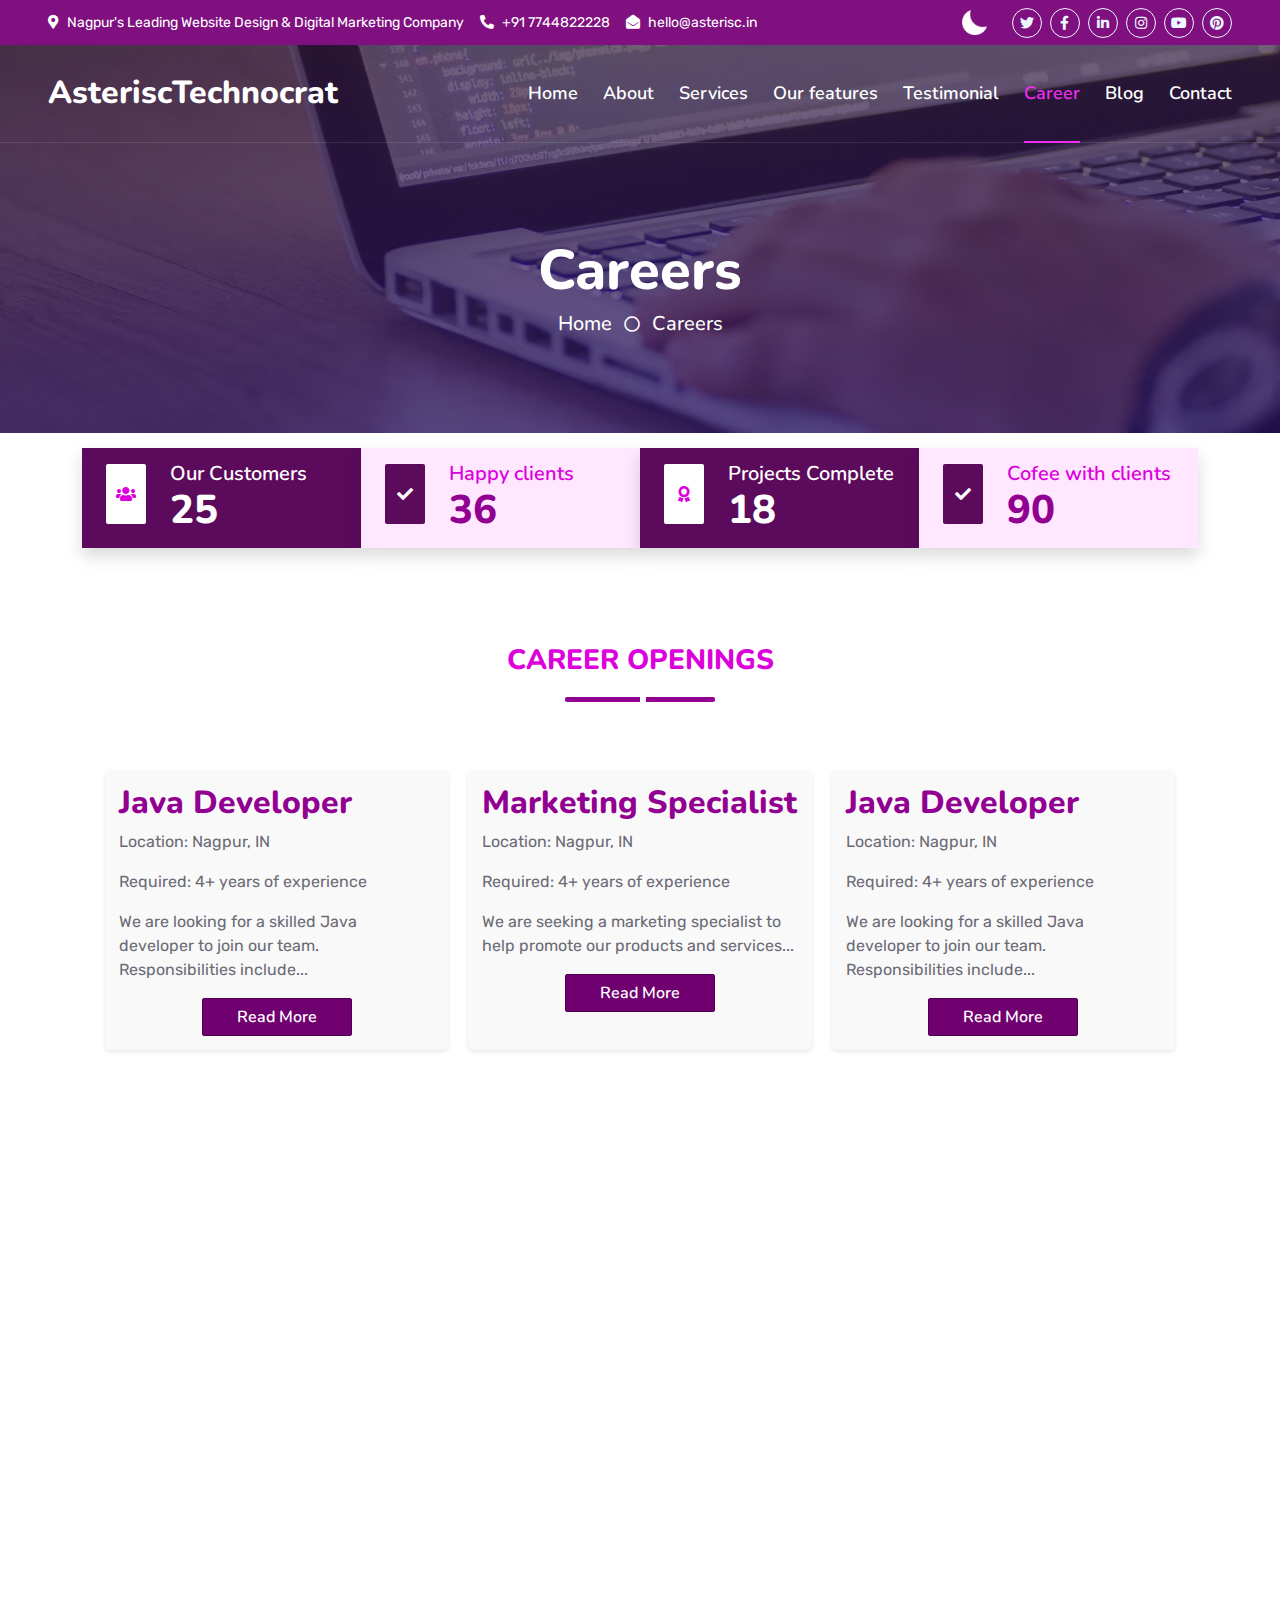
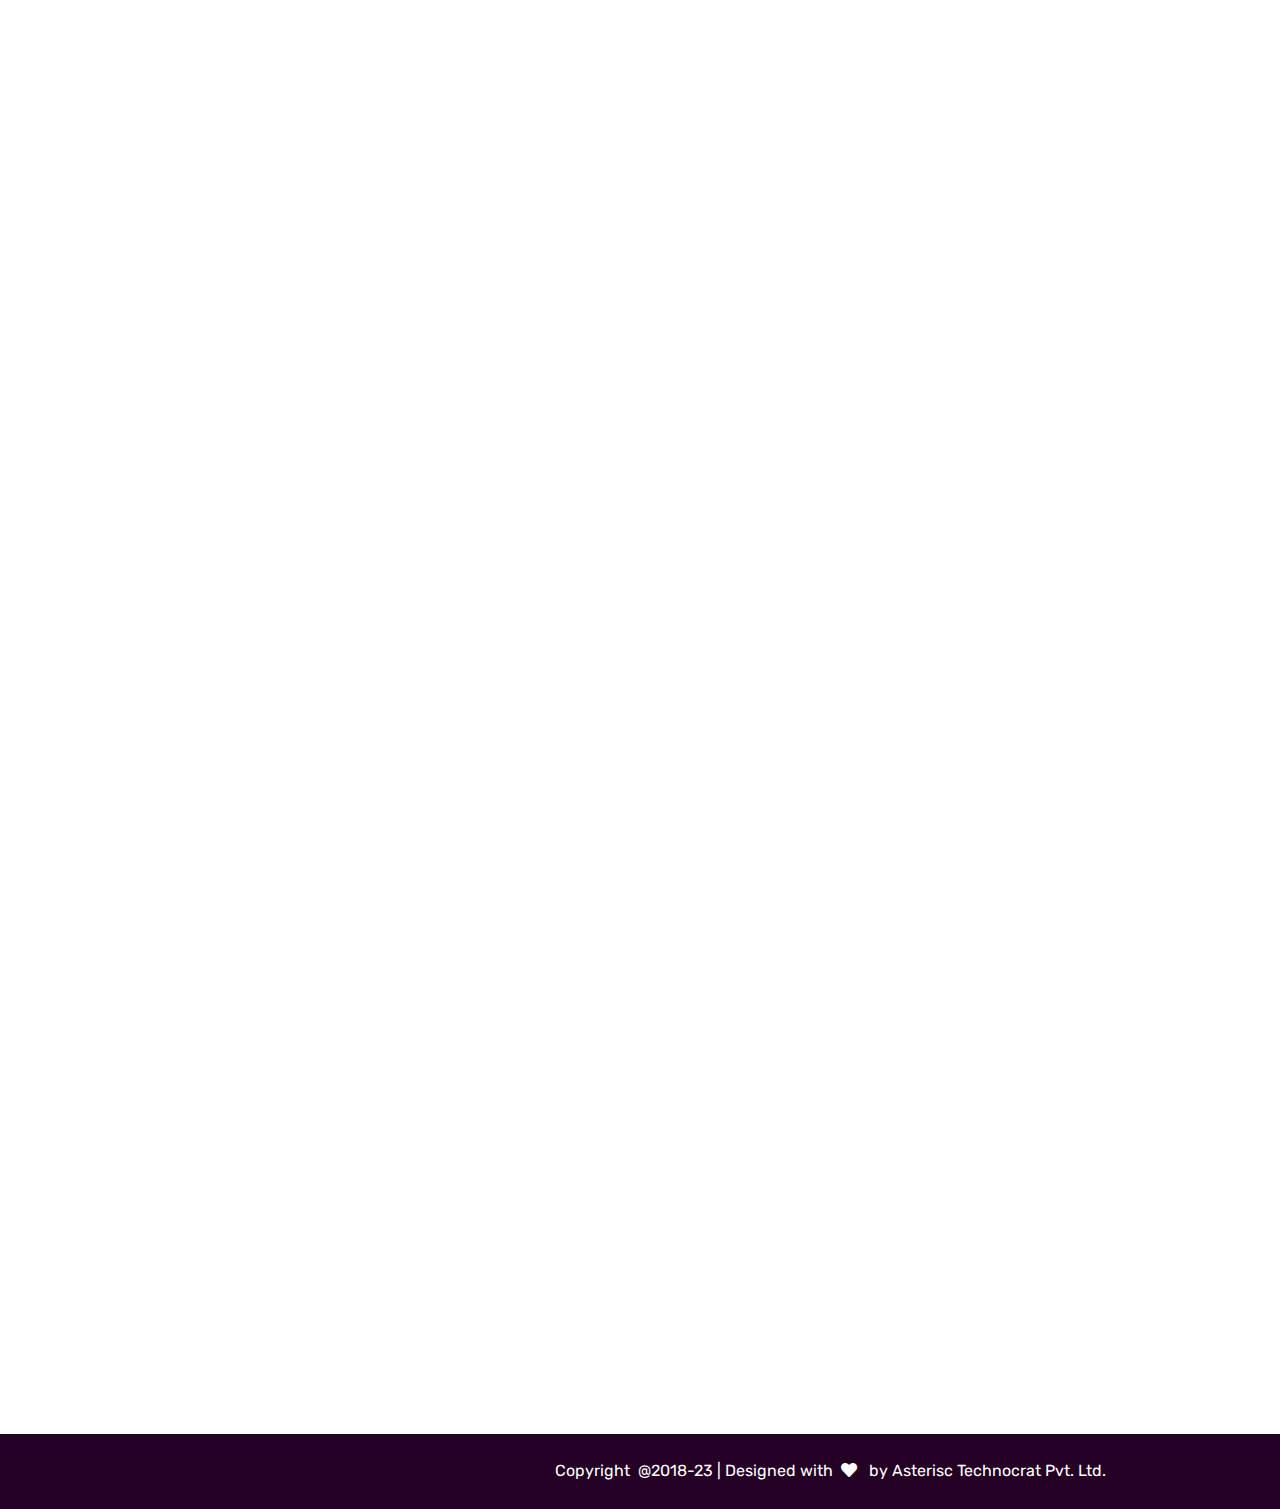
==== Careers.html @ 399f73cd "first commit" ====
<!DOCTYPE html>
<html lang="en">

<head>
    <meta charset="utf-8">
    <title>Web Designing Company in Nagpur -Mobile App, Software</title>
    <meta content="width=device-width, initial-scale=1.0" name="viewport">
    <meta content="Free HTML Templates" name="keywords">
    <meta content="Free HTML Templates" name="description">

    <!-- Favicon -->
    <link href="img/favicon.ico" rel="icon">

    <!-- Google Web Fonts -->
    <link rel="preconnect" href="https://fonts.googleapis.com">
    <link rel="preconnect" href="https://fonts.gstatic.com" crossorigin>
    <link href="https://fonts.googleapis.com/css2?family=Nunito:wght@400;600;700;800&family=Rubik:wght@400;500;600;700&display=swap" rel="stylesheet">

    <!-- Icon Font Stylesheet -->
    <link href="https://cdnjs.cloudflare.com/ajax/libs/font-awesome/5.10.0/css/all.min.css" rel="stylesheet">
    <link href="https://cdn.jsdelivr.net/npm/bootstrap-icons@1.4.1/font/bootstrap-icons.css" rel="stylesheet">

    <!-- Libraries Stylesheet -->
    <link href="lib/owlcarousel/assets/owl.carousel.min.css" rel="stylesheet">
    <link href="lib/animate/animate.min.css" rel="stylesheet">

    <!-- Customized Bootstrap Stylesheet -->
    <link href="css/bootstrap.min.css" rel="stylesheet">

    <!-- Template Stylesheet -->
    <link href="css/style.css" rel="stylesheet">
    <script type="text/javascript" defer="true"></script>
    <style>
        .bg-darks {
  background-color: #191919 !important;
}

    </style><style>
        .bg-darks {
  background-color: #191919 !important;
}

.card {
      background-color: #f9f9f9; /* off-white background color */
      padding: 14px;
      border-radius: 5px;
      box-shadow: 0 2px 4px rgba(0, 0, 0, 0.1); /* box shadow */
    }
    .container2 {
      max-width: 1110px;
      margin: 20px auto;
      padding: 20px;
      display: grid;
      grid-template-columns: repeat(auto-fit, minmax(250px, 1fr));
      grid-gap: 20px;
    }
    </style>

</head>

<body>
    <!-- Spinner Start -->
    <div id="spinner" class="show bg-white position-fixed translate-middle w-100 vh-100 top-50 start-50 d-flex align-items-center justify-content-center">
        <div class="spinner"></div>
    </div>
    <!-- Spinner End -->


    <!-- Topbar Start -->
    <div class="container-fluid bg-dark px-5 d-none d-lg-block">
        <div class="row gx-0">
            <div class="col-lg-8 text-center text-lg-start mb-2 mb-lg-0">
                <div class="d-inline-flex align-items-center" style="height: 45px;">
                    <small class="me-3 text-light"><a href="https://g.page/technocratasterisc?share"><i class="fa fa-map-marker-alt me-2"></i>Nagpur's Leading Website Design & Digital Marketing Company</a></small>
                    <small class="me-3 text-light"><a href="tel:91-7744822228"><i class="fa fa-phone-alt me-2"></i>+91 7744822228</a></small>
                    <small class="text-light"><a href="mailto: hello@asterisc.com"><i class="fa fa-envelope-open me-2"></i>hello@asterisc.in</a></small>
                </div>
            </div>
            <div class="col-lg-4 text-center text-lg-end">
                <div class="d-inline-flex align-items-center" style="height: 45px;">
                    <button onclick="darkTheme()" class="btn btn-sm  me-5" id="bark-mode">
                        <img src="img/darkTheme.webp" height="25px" width="25px" class=""></img>    
                        </button>
                    <a class="btn btn-sm btn-outline-light btn-sm-square rounded-circle me-2" href="https://twitter.com/AsteriscI"><i class="fab fa-twitter fw-normal"></i></a>
                    <a class="btn btn-sm btn-outline-light btn-sm-square rounded-circle me-2" href="https://www.facebook.com/technocrat.asterisc"><i class="fab fa-facebook-f fw-normal"></i></a>
                    <a class="btn btn-sm btn-outline-light btn-sm-square rounded-circle me-2" href="https://www.linkedin.com/in/asterisc-computer-705522198/"><i class="fab fa-linkedin-in fw-normal"></i></a>
                    <a class="btn btn-sm btn-outline-light btn-sm-square rounded-circle me-2" href="https://www.instagram.com/asterisc.in/"><i class="fab fa-instagram fw-normal"></i></a>
                    <a class="btn btn-sm btn-outline-light btn-sm-square rounded-circle me-2" href="https://www.youtube.com/channel/UC874req7IgQzGOZ1MfTMlVA"><i class="fab fa-youtube fw-normal"></i></a>
                    <a class="btn btn-sm btn-outline-light btn-sm-square rounded-circle " href="https://in.pinterest.com/asteriscin"><i class="fab fa-pinterest fw-normal"></i></a>

                </div>
            </div>
        </div>
    </div>
    <!-- Topbar End -->


    <!-- Navbar Start -->
    <div class="container-fluid position-relative p-0">
        <nav class="navbar navbar-expand-lg navbar-dark px-5 py-3 py-lg-0">
            <a href="index.html" class="navbar-brand p-0">
                <h2 class="m-0"><i class></i>Asterisc<i class></i>Technocrat</h2>
                        </a>
            <button class="navbar-toggler" type="button" data-bs-toggle="collapse" data-bs-target="#navbarCollapse">
                <span class="fa fa-bars"></span>
            </button>
            <div class="collapse navbar-collapse" id="navbarCollapse">
                <div class="navbar-nav ms-auto py-0">
                    <a href="index.html" class="nav-item nav-link">Home</a>
                    <a href="about.html" class="nav-item nav-link ">About</a>
                    <a href="service.html" class="nav-item nav-link">Services</a>
                    <a href="feature.html" class="nav-item nav-link">Our features</a>
                    <a href="testimonial.html" class="nav-item nav-link">Testimonial</a>
                    <a href="Careers.html" class="nav-item nav-link active">Career</a>
                    <a href="blog.html" class="nav-item nav-link">Blog</a>
                    <a href="contact.html" class="nav-item nav-link">Contact</a>
                </div>
             
            </div>
        </nav>

        <div class="container-fluid bg-primary py-5 bg-header-2" style="margin-bottom: 90px;">
            <div class="row py-5">
                <div class="col-12 pt-lg-5 mt-lg-5 text-center">
                    <h1 class="display-4 text-white animated zoomIn">Careers</h1>
                    <a href="index.html" class="h5 text-white">Home</a>
                    <i class="far fa-circle text-white px-2"></i>
                    <a href="" class="h5 text-white">Careers</a>
                </div>
            </div>
        </div>
    </div>
    <!-- Navbar End -->


    <!-- Full Screen Search Start -->
    <div class="modal fade" id="searchModal" tabindex="-1">
        <div class="modal-dialog modal-fullscreen">
            <div class="modal-content" style="background: rgba(9, 30, 62, .7);">
                <div class="modal-header border-0">
                    <button type="button" class="btn bg-white btn-close" data-bs-dismiss="modal" aria-label="Close"></button>
                </div>
                <div class="modal-body d-flex align-items-center justify-content-center">
                    <div class="input-group" style="max-width: 600px;">
                        <input type="text" class="form-control bg-transparent border-primary p-3" placeholder="Type search keyword">
                        <button class="btn btn-primary px-4"><i class="bi bi-search"></i></button>
                    </div>
                </div>
            </div>
        </div>
    </div>
    <!-- Full Screen Search End -->
      <!-- Facts Start -->
      <div class="container-fluid facts py-5 pt-lg-0">
        <div class="container py-5 pt-lg-0">
            <div class="row gx-0">
               
                <div class="col-lg-3 wow zoomIn" data-wow-delay="0.1s">
                    <div class="bg-primary shadow d-flex align-items-center justify-content-center p-4" style="height: 100px;">
                        <div class="bg-white d-flex align-items-center justify-content-center rounded mb-2" style="width: 60px; height: 60px;">
                            <i class="fa fa-users text-primary"></i>
                        </div>
                        <div class="ps-4">
                            <h5 class="text-white mb-0"style="width: 167px;">Our Customers</h5>
                            <h1 class="text-white mb-0" data-toggle="counter-up">70</h1>
                        </div>
                    </div>
                </div>
                
                <div class="col-lg-3 wow zoomIn" data-wow-delay="0.3s">
                    <div class="bg-light shadow d-flex align-items-center justify-content-center p-4" style="height: 100px;">
                        <div class="bg-primary d-flex align-items-center justify-content-center rounded mb-2" style="width: 60px; height: 60px;">
                            <i class="fa fa-check text-white"></i>
                        </div>
                        
                        <div class="ps-4">
                            <h5 class="text-primary mb-0"style="width: 167px;">Happy clients</h5>
                            <h1 class="mb-0" data-toggle="counter-up">100</h1>
                        </div>
                    </div>
                </div>
    
                <div class="col-lg-3 wow zoomIn" data-wow-delay="0.6s">
                    <div class="bg-primary shadow d-flex align-items-center justify-content-center p-4" style="height: 100px;">
                        <div class="bg-white d-flex align-items-center justify-content-center rounded mb-2" style="width: 60px; height: 60px;">
                            <i class="fa fa-award text-primary"></i>
                        </div>
                        <div class="ps-4">
                            <h5 class="text-white mb-0"style="width: 167px;">Projects Complete</h5>
                            <h1 class="text-white mb-0" data-toggle="counter-up">50</h1>
                        </div>
                    </div>
                </div>
                <div class="col-lg-3 wow zoomIn" data-wow-delay="0.3s">
                    <div class="bg-light shadow d-flex align-items-center justify-content-center p-4" style="height: 100px;">
                        <div class="bg-primary d-flex align-items-center justify-content-center rounded mb-2" style="width: 60px; height: 60px;">
                            <i class="fa fa-check text-white"></i>
                        </div>
                        <div class="ps-4">
                            <h5 class="text-primary mb-0"style="width: 167px;">Cofee with clients</h5>
                            <h1 class="mb-0" data-toggle="counter-up">250</h1>
                        </div>
                    </div>
                </div>
            </div>
        </div>
    </div>
    <div class="position-relative pb-3 mb-5 mx-auto">
        <h3 class=" text-center fw-bold text-primary text-uppercase">Career Openings</h3>
        <div class="section-title text-center position-relative pb-3 mb-5 mx-auto"></div>

        <div class="container2">
         <div class="card">
          <h2 class="job-title">Java Developer</h2>
          <p class="job-location">Location: Nagpur, IN</p>
          <p class="job-description">Required: 4+ years of experience</p>
          <p class="job-description">We are looking for a skilled Java developer to join our team. Responsibilities include...</p>
          <div style="text-align: center;">
          <a href="description.html" class="btn btn-success"embed style="width:150px"><span>Read More</span></a>
          </div>
        </div>
    
        <div class="card" >
            <h2 class="job-title">Marketing Specialist</h2>
            <p class="job-location">Location: Nagpur, IN</p>
            <p class="job-description">Required: 4+ years of experience</p>
            <p class="job-description">We are seeking a marketing specialist to help promote our products and services...</p>
            <div style="text-align: center;">
            <a href="description.html"  class="btn btn-success"embed style="width:150px"><span>Read More</span></a>
             </div>  
         </div>
    
         <div class="card">
            <h2 class="job-title">Java Developer</h2>
            <p class="job-location">Location: Nagpur, IN</p>
            <p class="job-description">Required: 4+ years of experience</p>
            <p class="job-description">We are looking for a skilled Java developer to join our team. Responsibilities include...</p>
            <div style="text-align: center;">
            <a href="description.html" class="btn btn-success"embed style="width:150px"><span>Read More</span></a>
            </div>
      </div>
    </div>
 
  
    <!-- Facts end -->
    <div class="container-fluid py-5 wow fadeInUp" data-wow-delay="0.1s">
        <div class="container py-5">
            <div class="text-center position-relative pb-3 mb-5 mx-auto">
                
                <h3 class="fw-bold text-primary text-uppercase">Want to join us ?</h3>
                <div class="section-title text-center position-relative pb-3 mb-5 mx-auto"></div>

                <p>This page is our personal favourite page of our website. Why? Because this page connects us with some of the best people that we get to work with and grow with. Do you think you are one surrounded by the best in what you do? Are you someone who loves to take responsibilities and for your actions see things through? Are you someone who is always think to learn something latest and just doesn't get satisfied with anything less than the best satisfactory? Well then, we would love to discuss with you. Asterisc Technocrat think you would like us Some of our current opening positions are listed on like indeed & another job portal! Nevertheless, even if you don't find an suitable opening position here, you can always write to contact us at hello@asterisc.in.
                We might just finish up creating position for you if we love meeting with you.</p>
            </div>
        </div>
    </div>

<div class="container1">
    <iframe class="responsive-iframe" src="https://www.youtube.com/embed/h1yyJm-cZbY"></iframe>
</div>
          
   </div>
   </div>

    <div class="container-fluid wow fadeInUp" data-wow-delay="0.1s">
        <div class="container">
            <div class="section-title text-center position-relative pb-3 mb-5 mx-auto">
                <h3 class="fw-bold text-primary text-uppercase">We are hiring ! Your Skills are valuable</h3>
               <p> Please apply on a suitable position for your profile from here itself and our representative members will get back to you.
                Directly you can contact us hr@asterisc.in or show up considering a walk-in.</p>
            </div>
        <div style="text-align: center;">
           <a href="https://asterisc.in/" target="_blank" class="btn btn-success"embed style="width:200px;width:200px"><span>JOIN TRAINING</span></a>
        </div> 
        </div>  
    </div>
    <!-- Footer Start -->
    <div class="container-fluid bgs text-light mt-5 wow fadeInUp" data-wow-delay="0.1s">
        <div class="container">
            <div class="row gx-5">
                <div class="col-lg-4 col-md-6 footer-about">
                    <div class="bg-dark d-flex flex-column align-items-center justify-content-center text-center h-100 bg-primary p-4">
                        <a href="index.html" class="navbar-brand">
                            <h2 class="m-0 text-white"><i ></i>AsteriscTechnocrat</h2>
                        </a>
                        <p class="mt-3 mb-4">is a innovative on e-commerce company based in Nagpur. With 22+ teams & we are leading the tech provision charge for top brands on social media & searching platforms with secure access service any time & any where.</p>
                        <form action="">
                            <div class="input-group">
                                <input type="text" class="form-control border-white p-3" placeholder="Your Email">
                                <button class="btn btn-dark">Sign Up</button>
                            </div>
                        </form>
                    </div>
                </div>
                <div class="col-lg-8 col-md-6">
                    <div class="row gx-5">
                        <div class="col-lg-4 col-md-12 pt-5 mb-5">
                            <div class="section-title section-title-sm position-relative pb-3 mb-4">
                                <h3 class="text-light mb-0">Get In Touch</h3>
                            </div>
                            <div class="d-flex mb-2">
                                <i class="bi bi-geo-alt text-primary me-2"></i>
                                <p class="mb-0"><a href="https://g.page/technocratasterisc?share">AsteriscTechnocrat Pvt. Ltd 151, Friends Colony, Katol Road, Nagpur</a></p>
                            </div>
                            <div class="d-flex mb-2">
                                <i class="bi bi-envelope-open text-primary me-2"></i>
                                <p class="mb-0"><a href="mailto: hello@asterisc.com">hello@asterisc.in</a></p>
                            </div>
                            <div class="d-flex mb-2">
                                <i class="bi bi-telephone text-primary me-2"></i>
                                <p class="mb-0"><a href="tel:91-7744822228"></a>+91-7744822228</p></p>
                            </div>
                            <div class="d-flex mt-4">
                                <a class="btn btn-primary btn-square me-2" href="https://twitter.com/AsteriscI"><i class="fab fa-twitter fw-normal"></i></a>
                                <a class="btn btn-primary btn-square me-2" href="https://www.facebook.com/technocrat.asterisc"><i class="fab fa-facebook-f fw-normal"></i></a>
                                <a class="btn btn-primary btn-square me-2" href="https://www.linkedin.com/in/asterisc-computer-705522198/"><i class="fab fa-linkedin-in fw-normal"></i></a>
                                <a class="btn btn-primary btn-square me-2" href="https://www.instagram.com/asterisc.in/"><i class="fab fa-instagram fw-normal"></i></a>
                                <a class="btn btn-primary btn-square me-2" href="https://www.youtube.com/channel/UC874req7IgQzGOZ1MfTMlVA"><i class="fab fa-youtube fw-normal"></i></a>
                                <a class="btn btn-primary brn-square" href="https://in.pinterest.com/asteriscin"><i class="fab fa-pinterest fw-normal"></i></a>

                            </div>
                        </div>
                        <div class="col-lg-4 col-md-12 pt-0 pt-lg-5 mb-5">
                            <div class="section-title section-title-sm position-relative pb-3 mb-4">
                                <h3 class="text-light mb-0">Quick Links</h3>
                            </div>
                            <div class="link-animated d-flex flex-column justify-content-start">
                                <a class="text-light mb-2" href="#"><i class="bi bi-arrow-right text-primary me-2"></i>Website Design</a>
                                <a class="text-light mb-2" href="#"><i class="bi bi-arrow-right text-primary me-2"></i>eCommerce</a>
                                <a class="text-light mb-2" href="#"><i class="bi bi-arrow-right text-primary me-2"></i>Logo Design</a>
                                <a class="text-light mb-2" href="#"><i class="bi bi-arrow-right text-primary me-2"></i>Digital Marketing</a>
                                <a class="text-light mb-2" href="#"><i class="bi bi-arrow-right text-primary me-2"></i>Mobile Application</a>
                                <a class="text-light mb-2" href="#"><i class="bi bi-arrow-right text-primary me-2"></i>Web Maintenance</a>
                            </div>
                        </div>
                        <div class="col-lg-4 col-md-12 pt-0 pt-lg-5 mb-5">
                            <div class="section-title section-title-sm position-relative pb-3 mb-4">
                                <h3 class="text-light mb-0">Popular Links</h3>
                            </div>
                            <div class="link-animated d-flex flex-column justify-content-start">
                                <a class="text-light mb-2" href="#"><i class="bi bi-arrow-right text-primary me-2"></i>Software Development</a>
                                <a class="text-light mb-2" href="#"><i class="bi bi-arrow-right text-primary me-2"></i>Mobile App Development</a>
                                <a class="text-light mb-2" href="#"><i class="bi bi-arrow-right text-primary me-2"></i>Web App Development</a>
                                <a class="text-light mb-2" href="#"><i class="bi bi-arrow-right text-primary me-2"></i>IT Counsulting Services</a>
                                <a class="text-light mb-2" href="#"><i class="bi bi-arrow-right text-primary me-2"></i>SEO Services & Support</a>
                                <a class="text-light mb-2" href="#"><i class="bi bi-arrow-right text-primary me-2"></i>Branding</a>
                            </div>
                        </div>
                    </div>
                </div>
            </div>
        </div>
    </div>
    <div class="container-fluid text-white" style="background:#250025;">
        <div class="container text-center">
            <div class="row justify-content-end">
                <div class="col-lg-8 col-md-6">
                    <div class="d-flex align-items-center justify-content-center" style="height: 75px;">
                        <p class="mb-0"> <a class="text-white border-bottom" href="#"> </a>Copyright&nbsp @2018-23 |	Designed with &nbsp;<i class="fa fa-heart"></class>
                        </i> &nbsp;   by Asterisc Technocrat Pvt. Ltd. <a class="text-white border-bottom" href="https://htmlcodex.com"></a></p>
                    </div>
                </div>
            </div>
        </div>
    </div>
    <!-- Footer End -->


    <!-- Back to Top -->
    <a href="#" class="btn btn-lg btn-primary btn-lg-square rounded back-to-top"><i class="bi bi-arrow-up"></i></a>


    <!-- JavaScript Libraries -->
    <script src="https://code.jquery.com/jquery-3.4.1.min.js"></script>
    <script src="https://cdn.jsdelivr.net/npm/bootstrap@5.0.0/dist/js/bootstrap.bundle.min.js"></script>
    <script src="lib/wow/wow.min.js"></script>
    <script src="lib/easing/easing.min.js"></script>
    <script src="lib/waypoints/waypoints.min.js"></script>
    <script src="lib/counterup/counterup.min.js"></script>
    <script src="lib/owlcarousel/owl.carousel.min.js"></script>

    <!-- Template Javascript -->
    <script src="js/main.js"></script>
    <script>
        function darkTheme() {
            var element = document.body;
           element.classList.toggle("dark-mode");   
          
    // for (let i = 1; i <= 6; i++) {
    //   const elementst = document.getElementById("st" + i);

    //   if (elementst.classList.contains("bg-light")) {
    //     elementst.classList.remove("bg-light");
    //     elementst.classList.add("bg-dark");
    //   } else if (elementst.classList.contains("bg-dark")) {
    //     elementst.classList.remove("bg-dark");
    //     elementst.classList.add("bg-light");
    //   }
    // }
         
    var elements = document.querySelectorAll('.bg-light');

for (var i = 0; i < elements.length; i++) {
  elements[i].classList.toggle('bg-darks');
}
        }
        </script>  
</body>

</html>
---- css/style.css ----
:root {
  --primary: #920092;
  --secondary: #34ad54;
  --light: #eef9ff;
  --dark: #71009beb;
}
.footer-bottom i:hover {
  color: #b60505;
}
.spinner {
  width: 40px;
  height: 40px;
  background: var(--primary);
  margin: 100px auto;
  -webkit-animation: sk-rotateplane 1.2s infinite ease-in-out;
  animation: sk-rotateplane 1.2s infinite ease-in-out;
}
@-webkit-keyframes sk-rotateplane {
  0% {
    -webkit-transform: perspective(120px);
  }
  50% {
    -webkit-transform: perspective(120px) rotateY(180deg);
  }
  100% {
    -webkit-transform: perspective(120px) rotateY(180deg) rotateX(180deg);
  }
}
@keyframes sk-rotateplane {
  0% {
    transform: perspective(120px) rotateX(0) rotateY(0);
    -webkit-transform: perspective(120px) rotateX(0) rotateY(0);
  }
  50% {
    transform: perspective(120px) rotateX(-180.1deg) rotateY(0);
    -webkit-transform: perspective(120px) rotateX(-180.1deg) rotateY(0);
  }
  100% {
    transform: perspective(120px) rotateX(-180deg) rotateY(-179.9deg);
    -webkit-transform: perspective(120px) rotateX(-180deg) rotateY(-179.9deg);
  }
}
#spinner {
  opacity: 0;
  visibility: hidden;
  transition: opacity 0.5s ease-out, visibility 0 linear 0.5s;
  z-index: 99999;
}
#spinner.show {
  transition: opacity 0.5s ease-out, visibility 0 linear 0;
  visibility: visible;
  opacity: 1;
}
.fw-bold,
h1,
h2 {
  font-weight: 800 !important;
}
h3,
h4 {
  font-weight: 700 !important;
}
.fw-medium,
h5,
h6 {
  font-weight: 600 !important;
}
.btn {
  font-family: Nunito, sans-serif;
  font-weight: 600;
  transition: 0.5s;
}
.btn-primary {
  color: #fff;
  box-shadow: inset 0 0 0 50px transparent;
}
.btn-primary:hover {
  box-shadow: inset 0 0 0 0 var(--primary);
}
.btn-square {
  width: 36px;
  height: 36px;
}
.btn-sm-square {
  width: 30px;
  height: 30px;
}
.btn-lg-square {
  width: 48px;
  height: 48px;
}
.btn-lg-square,
.btn-sm-square,
.btn-square {
  padding-left: 0;
  padding-right: 0;
  text-align: center;
}
.navbar-dark .navbar-nav .nav-link {
  font-family: Nunito, sans-serif;
  position: relative;
  margin-left: 25px;
  padding: 35px 0;
  color: #fff;
  font-size: 18px;
  font-weight: 600;
  outline: 0;
  transition: 0.5s;
}
.navbar-dark .navbar-nav .nav-link.active,
.navbar-dark .navbar-nav .nav-link:hover {
  color: #ef2def;
}
.navbar-dark .navbar-brand h2 {
  color: #fff;
}
.navbar-dark .navbar-toggler {
  color: var(--primary) !important;
  border-color: var(--primary) !important;
}
@media (max-width: 991.98px) {
  .navbar-dark .navbar-nav .nav-link,
  .navbar-dark .navbar-nav .nav-link.show {
    padding: 10px 0;
    color: var(--dark);
  }
  .navbar-dark .navbar-brand h2 {
    color: var(--primary);
  }
}
@media (min-width: 992px) {
  .navbar-dark {
    position: absolute;
    width: 100%;
    top: 0;
    left: 0;
    border-bottom: 1px solid rgba(256, 256, 256, 0.1);
    z-index: 999;
  }
  .navbar-dark .navbar-nav .nav-link::before {
    position: absolute;
    content: "";
    width: 0;
    height: 2px;
    bottom: -1px;
    left: 50%;
    background: #ef2def;
    transition: 0.5s;
  }
  .navbar-dark .navbar-nav .nav-link.active::before,
  .navbar-dark .navbar-nav .nav-link:hover::before {
    width: 100%;
    left: 0;
  }
  .navbar-dark .navbar-nav .nav-link.nav-contact::before {
    display: none;
  }
}
.carousel-caption {
  top: 0;
  left: 0;
  right: 0;
  bottom: 0;
  background: rgba(22, 13, 30, 0.63);
  z-index: 1;
}
@media (max-width: 576px) {
  .carousel-caption h5 {
    font-size: 14px;
    font-weight: 500 !important;
  }
  .carousel-caption h1 {
    font-size: 30px;
    font-weight: 600 !important;
  }
}
.carousel-control-next,
.carousel-control-prev {
  width: 10%;
}
.carousel-control-next-icon,
.carousel-control-prev-icon {
  width: 3rem;
  height: 3rem;
}
.section-title::before {
  position: absolute;
  content: "";
  width: 150px;
  height: 5px;
  left: 0;
  bottom: 0;
  background: var(--primary);
  border-radius: 2px;
}
.section-title.text-center::before {
  left: 50%;
  margin-left: -75px;
}
.section-title.section-title-sm::before {
  width: 90px;
  height: 3px;
}
.section-title::after {
  position: absolute;
  content: "";
  width: 6px;
  height: 5px;
  bottom: 0;
  background: #fff;
  -webkit-animation: section-title-run 5s infinite linear;
  animation: section-title-run 5s infinite linear;
}
.section-title.section-title-sm::after {
  width: 4px;
  height: 3px;
}
.section-title.text-center::after {
  -webkit-animation: section-title-run-center 5s infinite linear;
  animation: section-title-run-center 5s infinite linear;
}
.section-title.section-title-sm::after {
  -webkit-animation: section-title-run-sm 5s infinite linear;
  animation: section-title-run-sm 5s infinite linear;
}
@-webkit-keyframes section-title-run {
  0% {
    left: 0;
  }
  50% {
    left: 145px;
  }
  100% {
    left: 0;
  }
}
@-webkit-keyframes section-title-run-center {
  0% {
    left: 50%;
    margin-left: -75px;
  }
  50% {
    left: 50%;
    margin-left: 45px;
  }
  100% {
    left: 50%;
    margin-left: -75px;
  }
}
@-webkit-keyframes section-title-run-sm {
  0% {
    left: 0;
  }
  50% {
    left: 85px;
  }
  100% {
    left: 0;
  }
}
.service-item {
  position: relative;
  height: 300px;
  padding: 0 30px;
  transition: 0.5s;
}
.service-item .service-icon {
  margin-bottom: 30px;
  width: 60px;
  height: 60px;
  display: flex;
  align-items: center;
  justify-content: center;
  background: var(--primary);
  border-radius: 2px;
  transform: rotate(-45deg);
}
.service-item .service-icon i {
  transform: rotate(45deg);
}
.service-item a.btn {
  position: absolute;
  width: 60px;
  bottom: -48px;
  left: 50%;
  margin-left: -30px;
  opacity: 0;
}
.service-item:hover a.btn {
  bottom: -24px;
  opacity: 1;
}
.testimonial-carousel .owl-item.center {
  position: relative;
  z-index: 1;
}
.testimonial-carousel .owl-item .testimonial-item {
  transition: 0.5s;
}
.testimonial-carousel .owl-item.center .testimonial-item {
  background: #fff !important;
  box-shadow: 0 0 30px #ddd;
}
.team-item {
  transition: 0.5s;
}
.team-social {
  position: absolute;
  width: 100%;
  height: 100%;
  top: 0;
  left: 0;
  display: flex;
  align-items: center;
  justify-content: center;
  transition: 0.5s;
}
.team-social a.btn {
  position: relative;
  margin: 0 3px;
  margin-top: 100px;
  opacity: 0;
}
.team-item:hover {
  box-shadow: 0 0 30px #ddd;
}
.team-item:hover .team-social {
  background: rgba(64, 64, 64, 0.7);
}
.team-item:hover .team-social a.btn:first-child {
  opacity: 1;
  margin-top: 0;
  transition: 0.3s 0;
}
.team-item:hover .team-social a.btn:nth-child(2) {
  opacity: 1;
  margin-top: 0;
  transition: 0.3s 50ms;
}
.team-item:hover .team-social a.btn:nth-child(3) {
  opacity: 1;
  margin-top: 0;
  transition: 0.3s 0.1s;
}
.team-item:hover .team-social a.btn:nth-child(4) {
  opacity: 1;
  margin-top: 0;
  transition: 0.3s 0.15s;
}
.blog-item .blog-img img,
.team-item .team-img img {
  transition: 0.5s;
}
.blog-item:hover .blog-img img,
.team-item:hover .team-img img {
  transform: scale(1.15);
}
@media (min-width: 991.98px) {
  .facts {
    position: relative;
    margin-top: -75px;
    z-index: 1;
  }
}
.back-to-top {
  position: fixed;
  display: none;
  left: 45px;
  bottom: 45px;
  z-index: 99;
}
.bg-header-0 {
  background: linear-gradient(rgba(51, 26, 67, 0.7), rgba(44, 20, 102, 0.7)),
    url(../img/booksBlog.webp) center center no-repeat;
  background-size: cover;
}
.bg-header-1 {
  background: linear-gradient(rgba(51, 26, 67, 0.7), rgba(44, 20, 102, 0.7)),
    url(../img/us.webp) center center no-repeat;
  background-size: cover;
}
.bgs {
  background: #350035;
}
.bg-header-2 {
  background: linear-gradient(rgba(51, 26, 67, 0.7), rgba(44, 20, 102, 0.7)),
    url(../img/lapi.webp) center center no-repeat;
  background-size: cover;
}
.bg-header-3 {
  background: linear-gradient(rgba(51, 26, 67, 0.7), rgba(44, 20, 102, 0.7)),
    url(../img/services.webp) center center no-repeat;
  background-size: cover;
}
.bg-header-4 {
  background: linear-gradient(rgba(51, 26, 67, 0.7), rgba(44, 20, 102, 0.7)),
    url(../img/feature.webp) center center no-repeat;
  background-size: cover;
}
.bg-header-5 {
  background: linear-gradient(rgba(51, 26, 67, 0.7), rgba(44, 20, 102, 0.7)),
    url(../img/booksBlog.webp) center center no-repeat;
  background-size: cover;
}
.bg-header-6 {
  background: linear-gradient(rgba(51, 26, 67, 0.7), rgba(44, 20, 102, 0.7)),
    url(../img/contact.webp) center center no-repeat;
  background-size: cover;
}
.link-animated a {
  transition: 0.5s;
}
.link-animated a:hover {
  padding-left: 10px;
}
@media (min-width: 767.98px) {
  .footer-about {
    margin-bottom: -75px;
  }
}
.d-flex i:hover {
  color: purple;
}
#mailme {
  color: #dc00dc;
}
#mailme:hover {
  color: #9d009d;
}
.container1 {
  position: relative;
  width: 100%;
  overflow: hidden;
  padding-top: 56%;
}
.responsive-iframe {
  position: absolute;
  top: 0;
  left: 0;
  bottom: 0;
  right: 0;
  width: 100%;
  height: 80%;
  border: none;
  padding-left: 50px;
  padding-right: 50px;
}
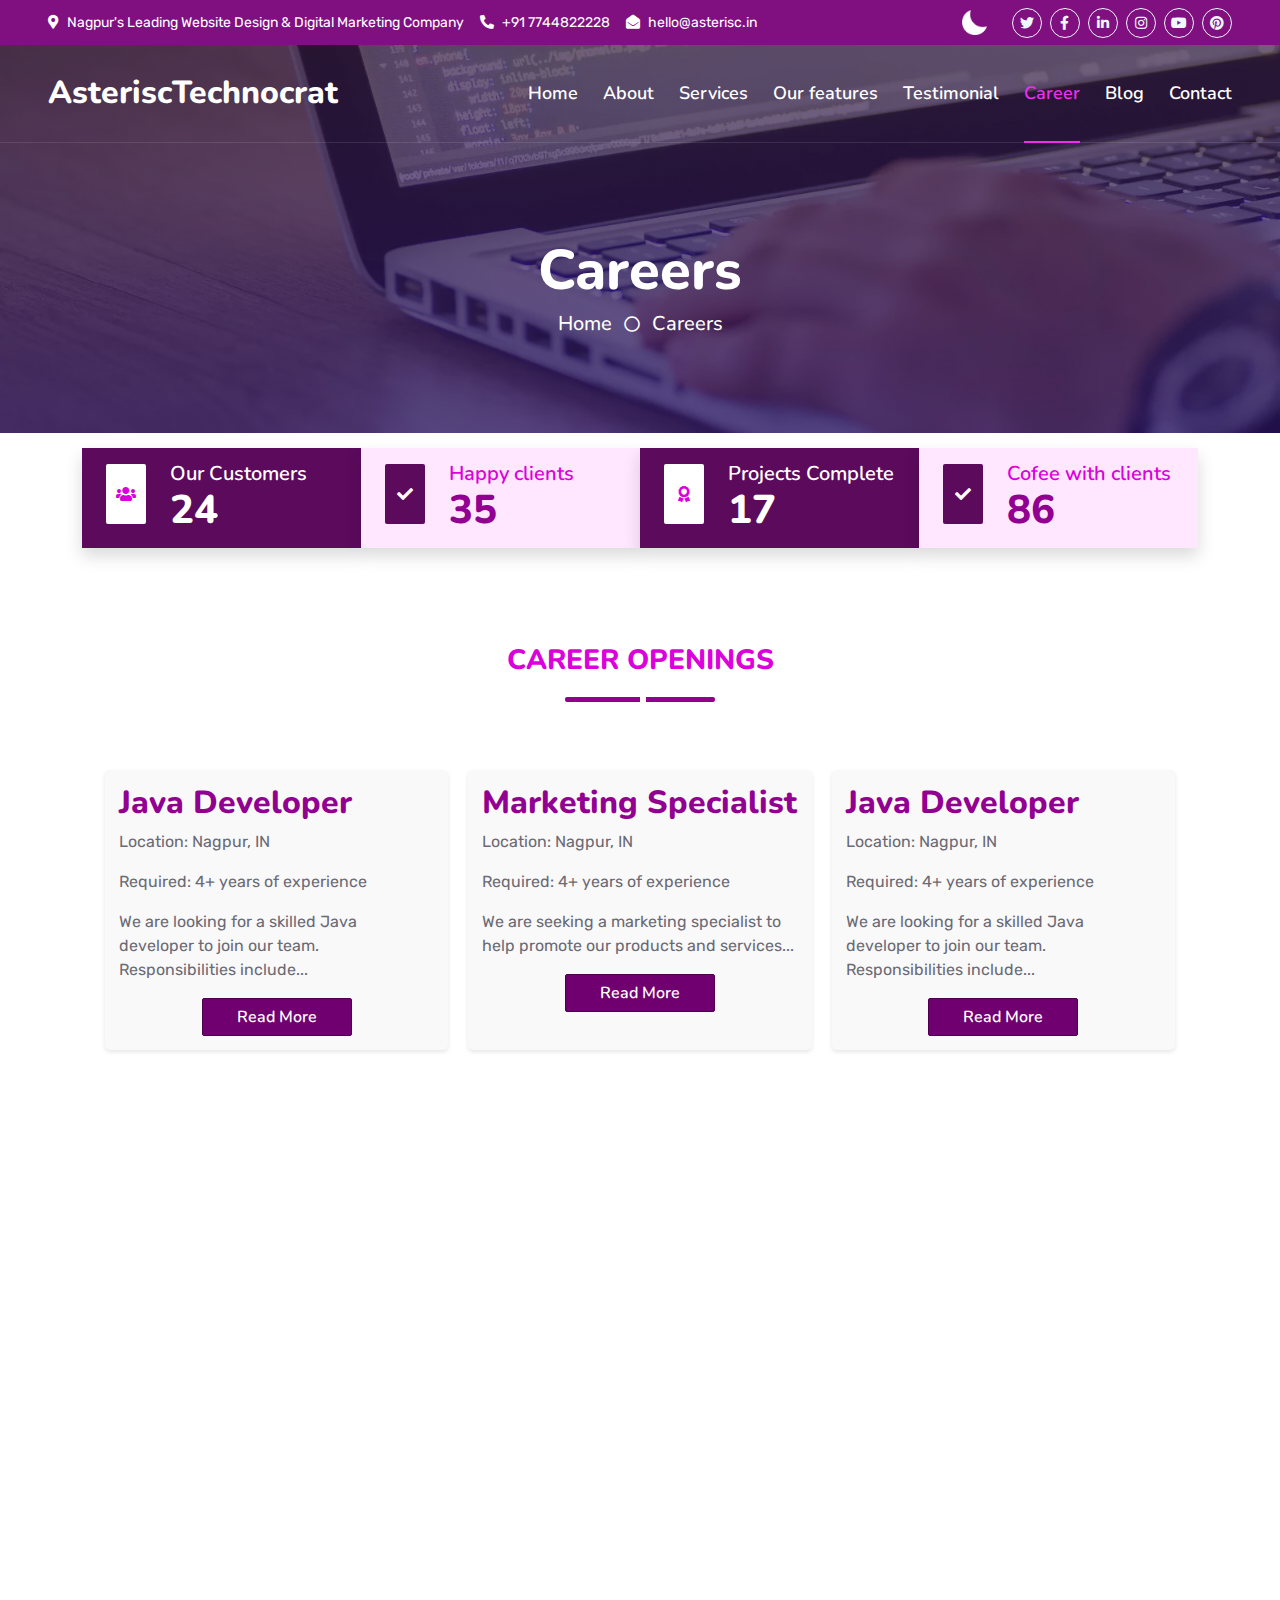
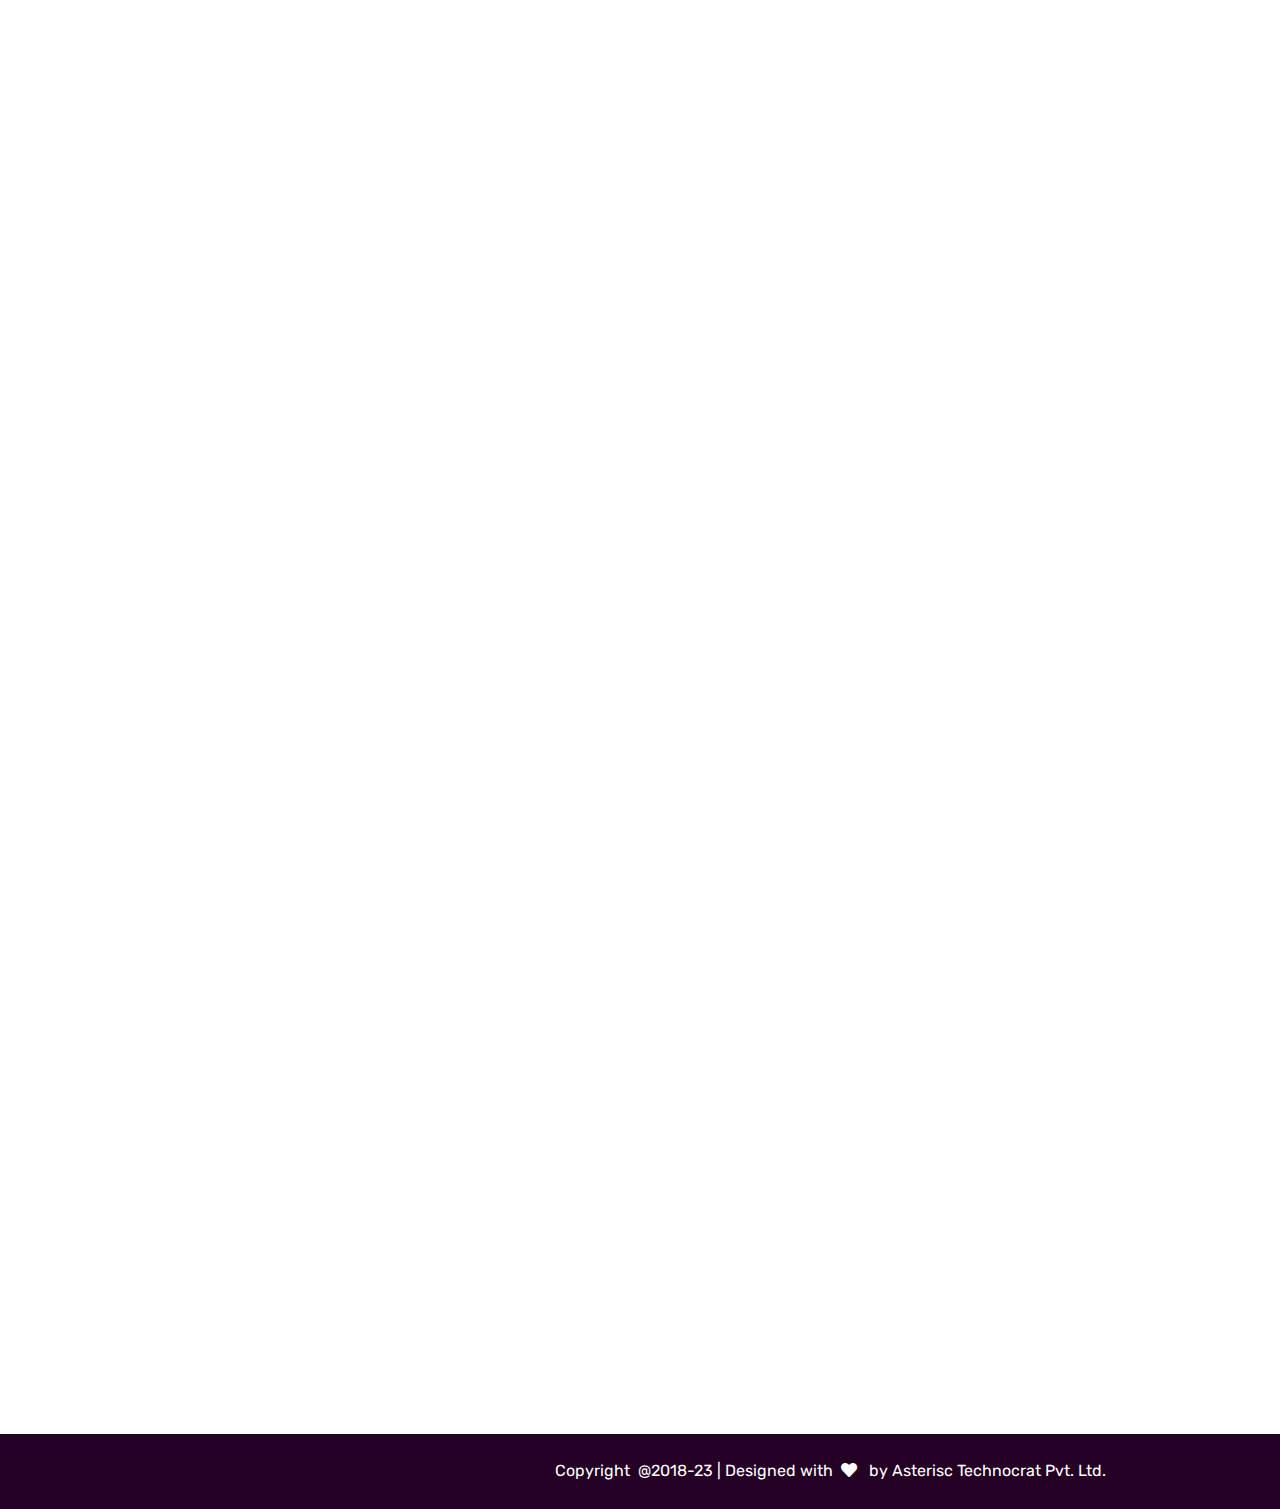
==== commit 4822a787: "Update Careers.html" ====
--- a/Careers.html
+++ b/Careers.html
@@ -39,6 +39,7 @@
         .bg-darks {
   background-color: #191919 !important;
 }
+
 
 .card {
       background-color: #f9f9f9; /* off-white background color */
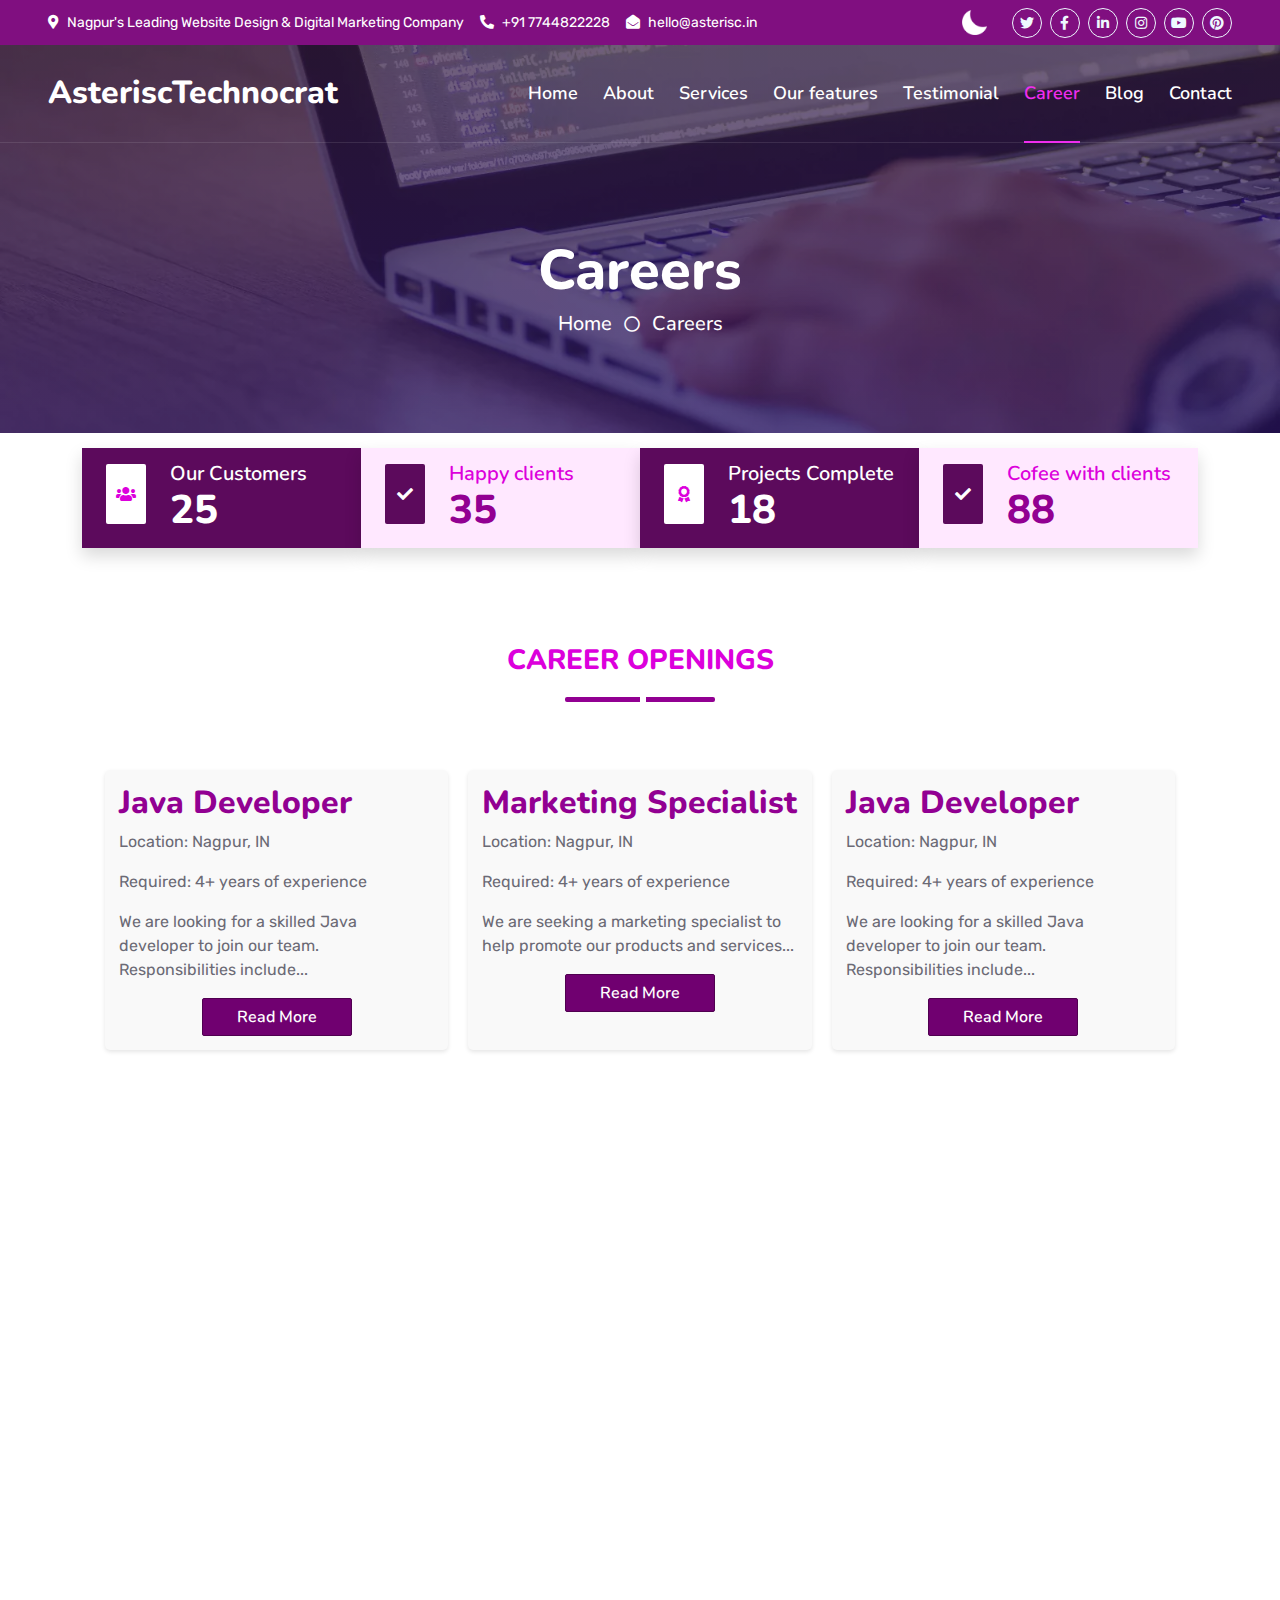
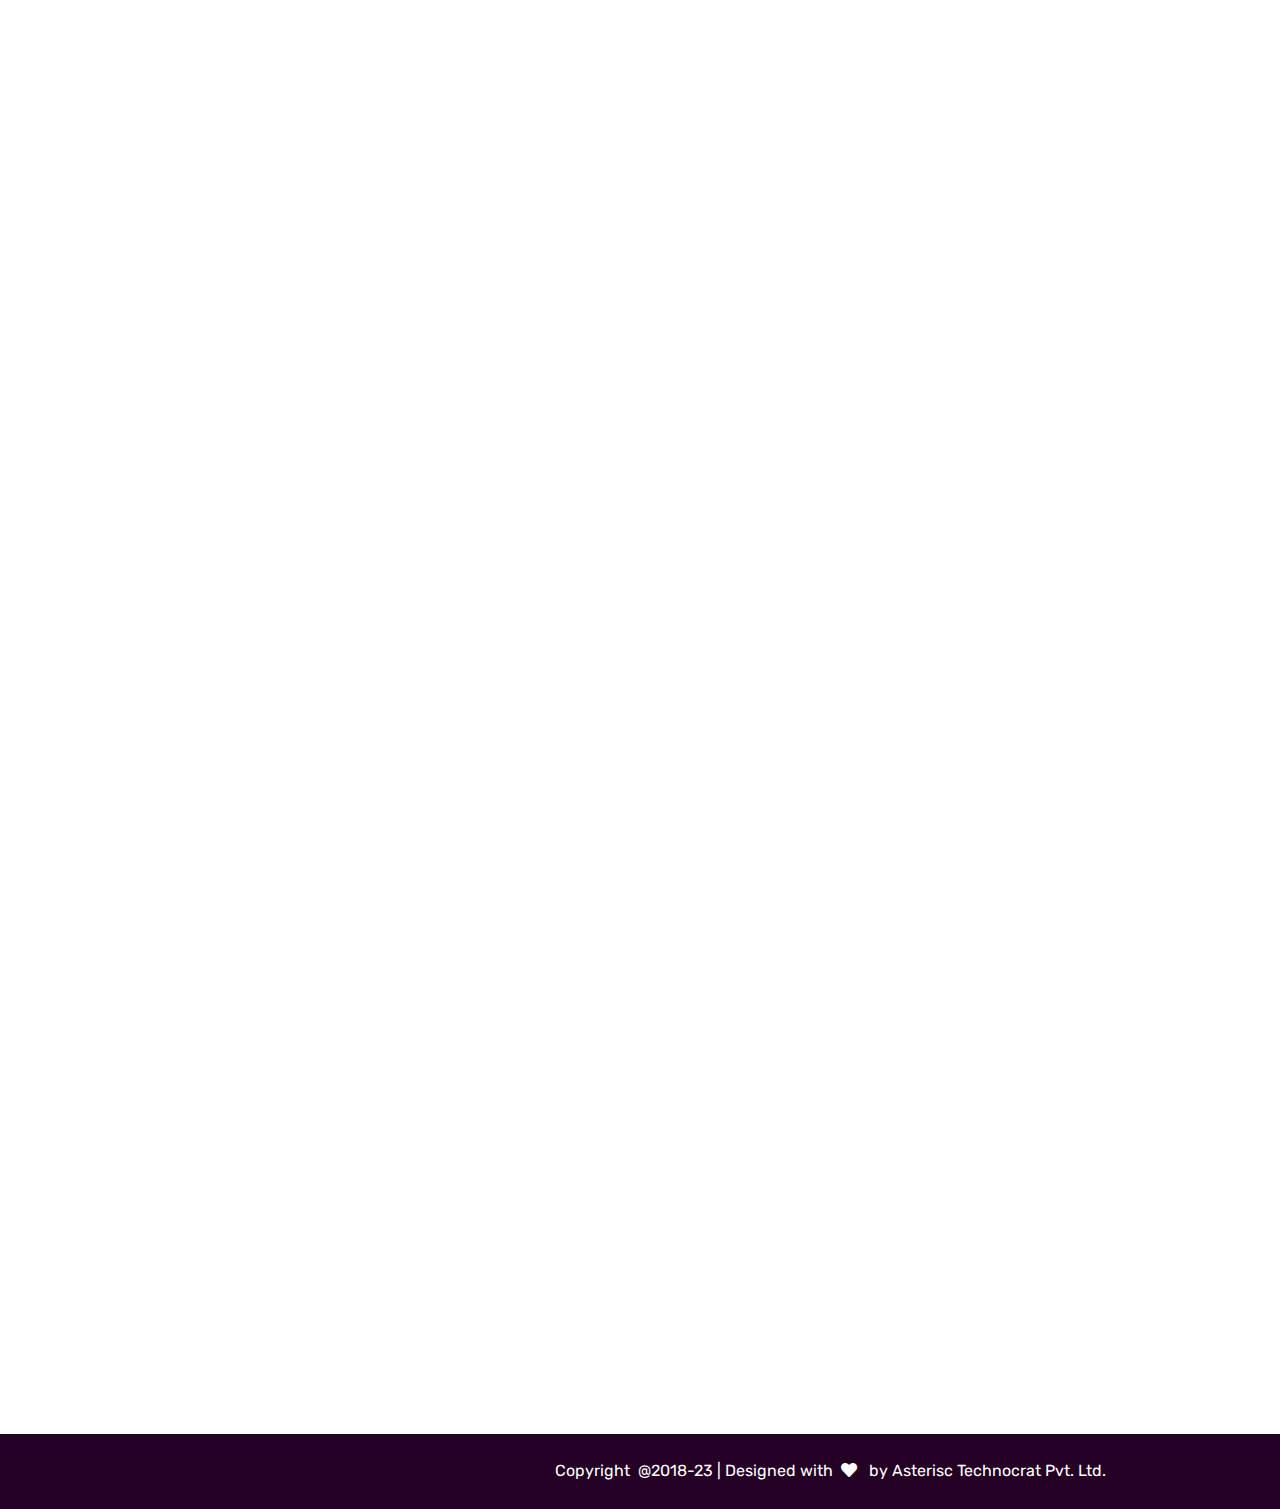
==== commit 53e52d09: "Update Careers.html" ====
--- a/Careers.html
+++ b/Careers.html
@@ -39,6 +39,7 @@
         .bg-darks {
   background-color: #191919 !important;
 }
+
 
 
 .card {
